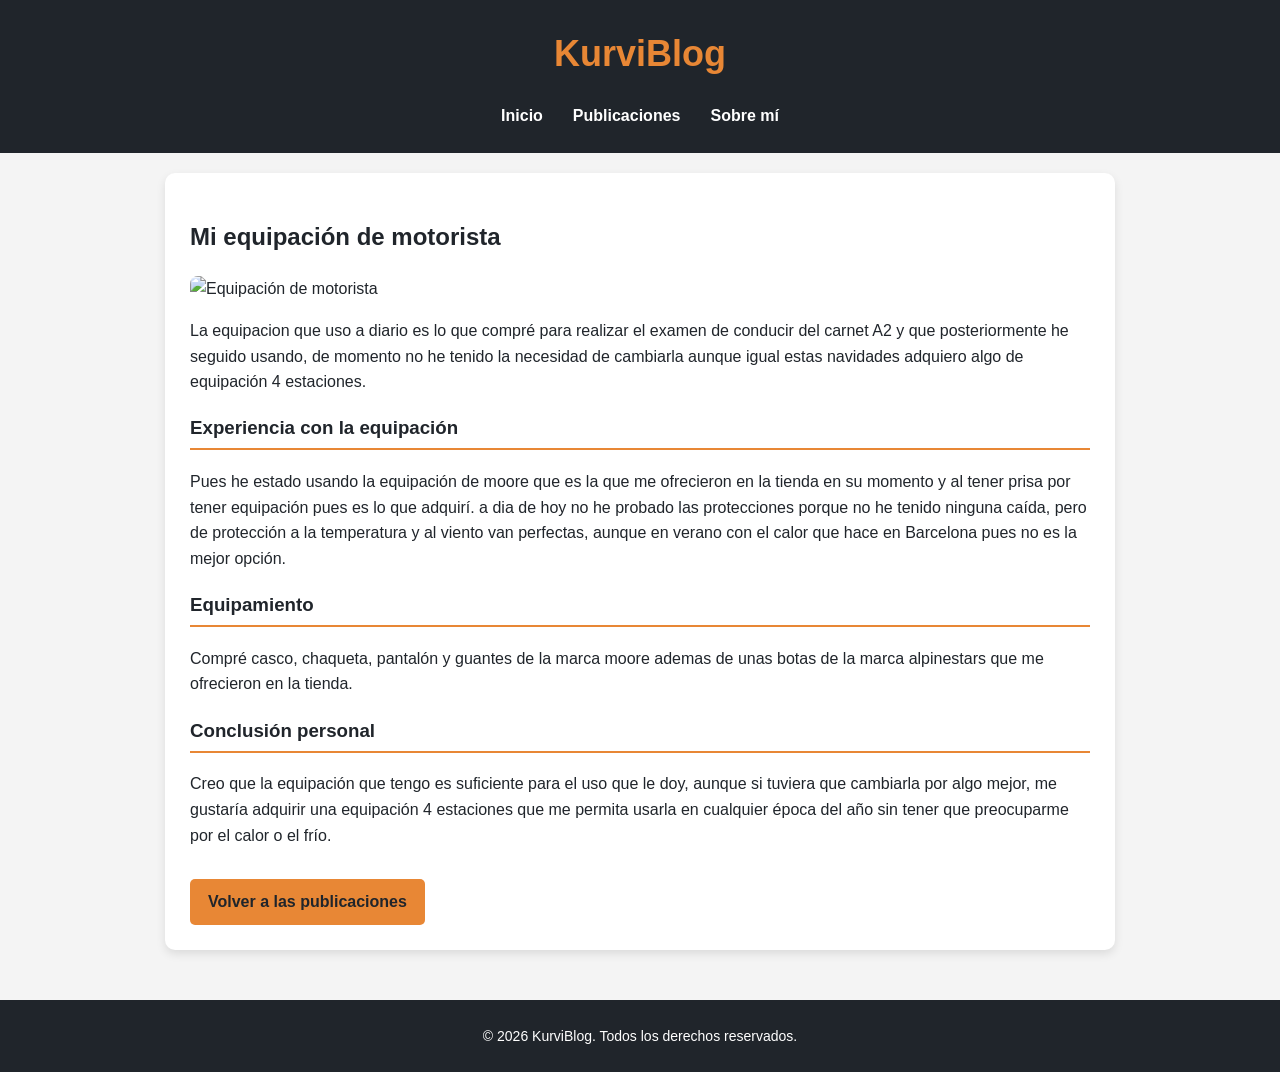
==== entradas/equipamiento.html @ f0822334 "first commit" ====
<!DOCTYPE html>
<html lang="es">

<head>
    <meta charset="UTF-8">
    <meta name="viewport" content="width=device-width, initial-scale=1.0">
    <title>KurviBlog - Blog de motociclism</title>
    <link rel="stylesheet" href="../styles.css">
</head>

<body>
    <header>
        <h1>KurviBlog</h1>
        <nav>
            <ul>
                <li><a href="../index.html">Inicio</a></li>
                <li><a href="../index.html#entradas">Publicaciones</a></li>
                <li><a href="../index.html#sobre-mi">Sobre mí</a></li>
            </ul>
        </nav>
    </header>

    <main>
        <article>
            <h2>Mi equipación de motorista</h2>
            <img src="../Images/equipacion.jpg" alt="Equipación de motorista">
            <p>
                La equipacion que uso a diario es lo que compré para realizar el examen de conducir del carnet
                A2 y que posteriormente he seguido usando, de momento no he tenido la necesidad de cambiarla
                aunque igual estas navidades adquiero algo de equipación 4 estaciones.
            </p>
            <h3>Experiencia con la equipación</h3>
            <p>
                Pues he estado usando la equipación de moore que es la que me ofrecieron en la tienda en su
                momento y al tener prisa por tener equipación pues es lo que adquirí. a dia de hoy no he probado
                las protecciones porque no he tenido ninguna caída, pero de protección a la temperatura y al viento
                van perfectas, aunque en verano con el calor que hace en Barcelona pues no es la mejor opción.
            </p>
            <h3>Equipamiento</h3>
            <p>
                Compré casco, chaqueta, pantalón y guantes de la marca moore ademas de unas botas de la marca
                alpinestars
                que me ofrecieron en la tienda.
            </p>
            <h3>Conclusión personal</h3>
            <p>
                Creo que la equipación que tengo es suficiente para el uso que le doy, aunque si tuviera
                que cambiarla por algo mejor, me gustaría adquirir una equipación 4 estaciones
                que me permita usarla en cualquier época del año sin tener que preocuparme por el calor o el frío.
            </p>
            <a href="../index.html#entradas">Volver a las publicaciones</a>
        </article>
    </main>
</body>
<footer>
    <p>&copy; 2026 KurviBlog. Todos los derechos reservados.</p>
</footer>

</html>
---- styles.css ----
/* Estilos generales del blog cambia la manera de hacer el comentario */

body {
    font-family: Arial, sans-serif;
    background-color: #F4F4F4;
    color: #20252B;
    margin: 0;
    padding: 0;
    line-height: 1.6;
}

/* Estilos de la cabecera */

header {
    background-color: #20252B;
    color: #FFFFFF;
    text-align: center;
    padding: 25px;
}

header h1 {
    color: #E88735;
    margin: 0;
    font-size: 36px;
}

header p {
    margin: 10px 0;
}

/* Estilos del menú de navegación */
#filtros button.activo {
    background-color: #E88735;
    color: #20252B;
}

nav ul {
    list-style: none;
    display: flex;
    justify-content: center;
    gap: 30px;
    padding: 0;
    margin: 20px 0 0;
}

nav a {
    color: #FFFFFF;
    text-decoration: none;
    font-weight: bold;
}

nav a:hover {
    color: #E88735;
}

/* Estilos del contenido principal */

main {
    max-width: 1200px;
    margin: 0 auto;
    padding: 20px;
}

section {
    margin-bottom: 40px;
}

/* Estilos generales de las imágenes */

img {
    max-width: 100%;
    height: auto;
    border-radius: 8px;
}

/* Sección de bienvenida */

#inicio {
    text-align: center;
}

#inicio img {
    width: 100%;
    max-width: 300px;
    height: auto;
    display: block;
    margin: 0 auto;
}

/* Distribución de las publicaciones */

#entradas {
    display: grid;
    grid-template-columns: repeat(3, 1fr);
    gap: 25px;
}

#entradas h2 {
    grid-column: 1 / -1;
}

/* Filtro de publicaciones */

#filtros {
    grid-column: 1 / -1;
    display: flex;
    justify-content: center;
    flex-wrap: wrap;
    gap: 10px;
}

#filtros button {
    background-color: #20252B;
    color: #FFFFFF;
    border: none;
    padding: 10px 15px;
    border-radius: 5px;
    cursor: pointer;
}

#filtros button:hover {
    background-color: #E88735;
    color: #20252B;
}

/* Enlaces de las publicaciones */

#entradas article {
    background-color: #FFFFFF;
    padding: 20px;
    border-radius: 10px;
    box-shadow: 0 4px 10px rgba(0, 0, 0, 0.1);
}

#entradas article a {
    display: inline-block;
    background-color: #E88735;
    color: #20252B;
    padding: 10px 18px;
    border-radius: 5px;
    text-decoration: none;
    font-weight: bold;
}

#entradas article a:hover {
    background-color: #20252B;
    color: #FFFFFF;
}

/* Diseño responsive para tabletas */

@media (max-width: 900px) {
    #entradas {
        grid-template-columns: repeat(2, 1fr);
    }
}

/* Diseño responsive para móviles */

@media (max-width: 600px) {
    #entradas {
        grid-template-columns: 1fr;
    }

    nav ul {
        flex-direction: column;
        gap: 10px;
    }

    header h1 {
        font-size: 28px;
    }

    main {
        padding: 15px;
    }

    #inicio img {
        max-height: 250px;
    }
}

/* Diseño de las publicaciones individuales */

main>article {
    max-width: 900px;
    margin: 0 auto;
    background-color: #FFFFFF;
    padding: 25px;
    border-radius: 10px;
    box-shadow: 0 4px 10px rgba(0, 0, 0, 0.1);
}

main>article img {
    width: 100%;
    max-height: 450px;
    object-fit: cover;
}

main>article h3 {
    color: #20252B;
    border-bottom: 2px solid #E88735;
    padding-bottom: 5px;
}

/* Enlaces de navegación del contenido */

#inicio a,
main>article a {
    display: inline-block;
    background-color: #E88735;
    color: #20252B;
    padding: 10px 18px;
    margin-top: 15px;
    border-radius: 5px;
    text-decoration: none;
    font-weight: bold;
}

#inicio a:hover,
main>article a:hover {
    background-color: #20252B;
    color: #FFFFFF;
}

/* Sección Sobre mí */

#sobre-mi {
    background-color: #FFFFFF;
    padding: 25px;
    border-radius: 10px;
    border-left: 5px solid #E88735;
}

#sobre-mi h2 {
    margin-top: 0;
}

/* Pie de página */

footer {
    background-color: #20252B;
    color: #FFFFFF;
    text-align: center;
    padding: 20px;
    margin-top: 30px;
}

footer p {
    margin: 5px 0;
    font-size: 14px;
}
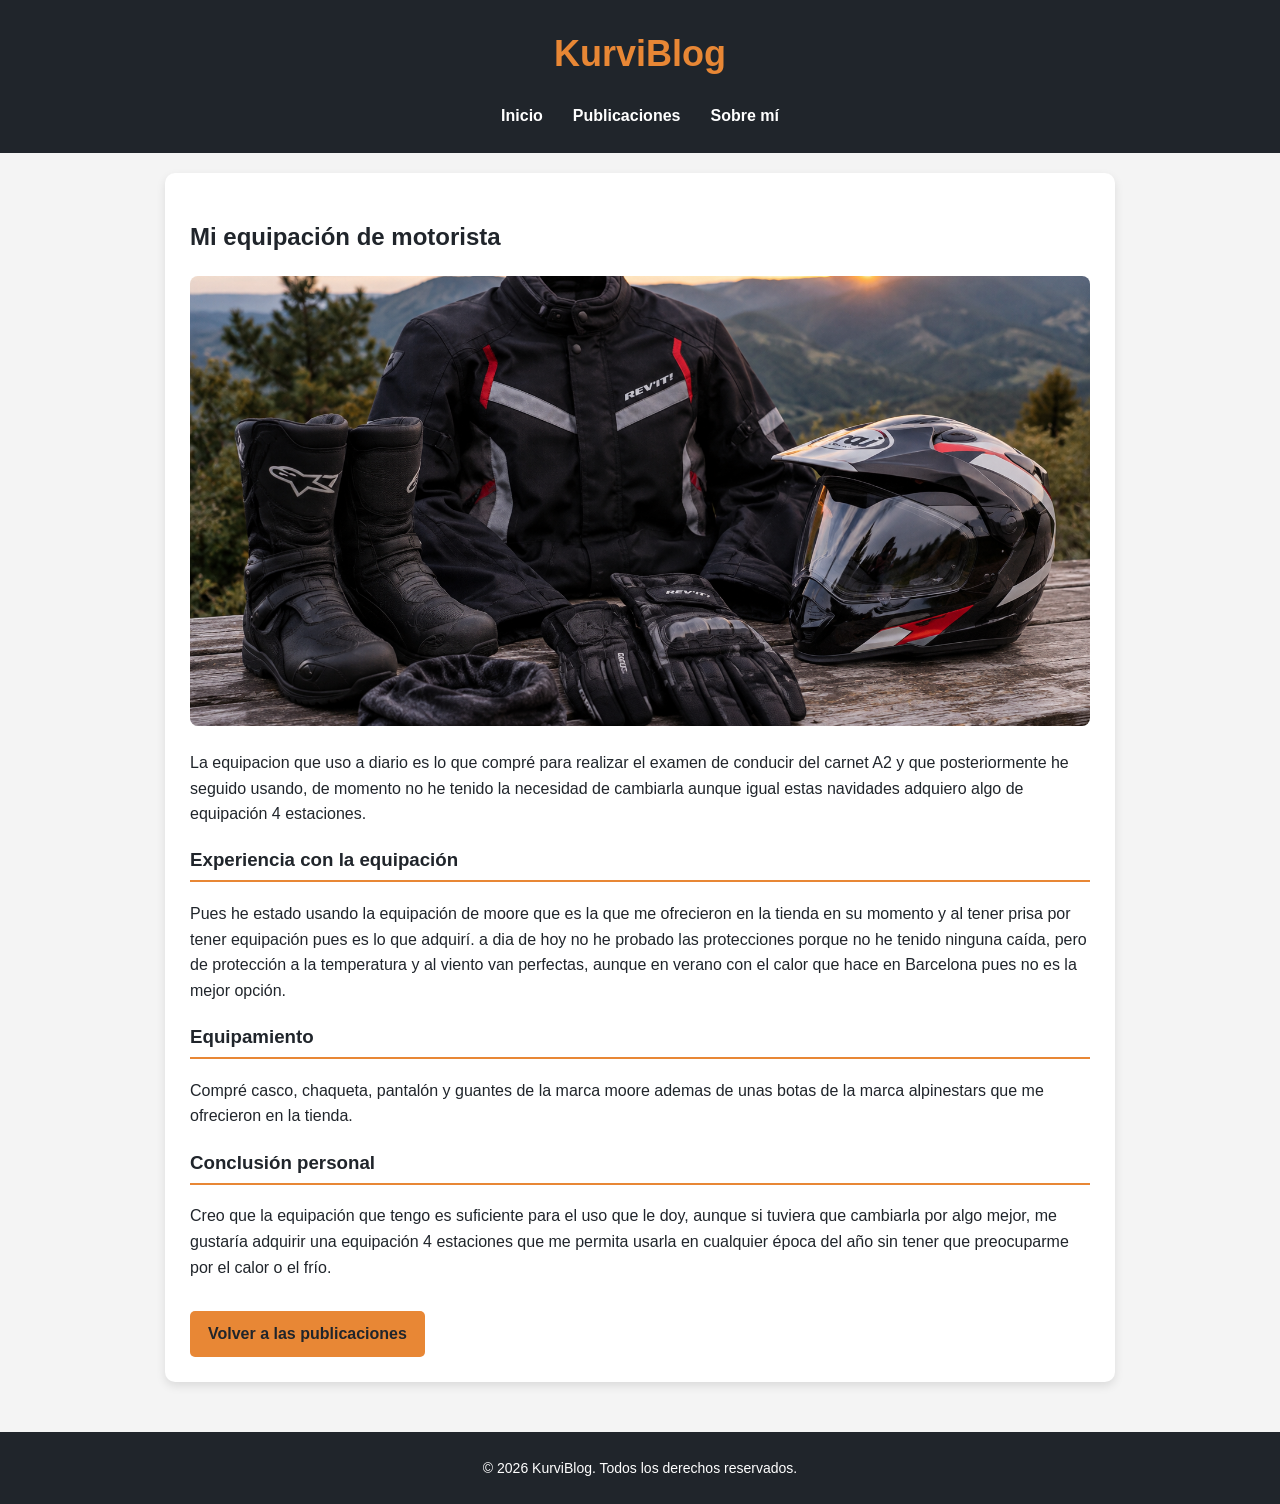
==== commit 00376a6d: "correccion error que no se veia la inagen en equipamento.html" ====
--- a/entradas/equipamiento.html
+++ b/entradas/equipamiento.html
@@ -23,7 +23,7 @@
     <main>
         <article>
             <h2>Mi equipación de motorista</h2>
-            <img src="../Images/equipacion.jpg" alt="Equipación de motorista">
+            <img src="../Images/equipacion.jpeg" alt="Equipación de motorista">
             <p>
                 La equipacion que uso a diario es lo que compré para realizar el examen de conducir del carnet
                 A2 y que posteriormente he seguido usando, de momento no he tenido la necesidad de cambiarla
